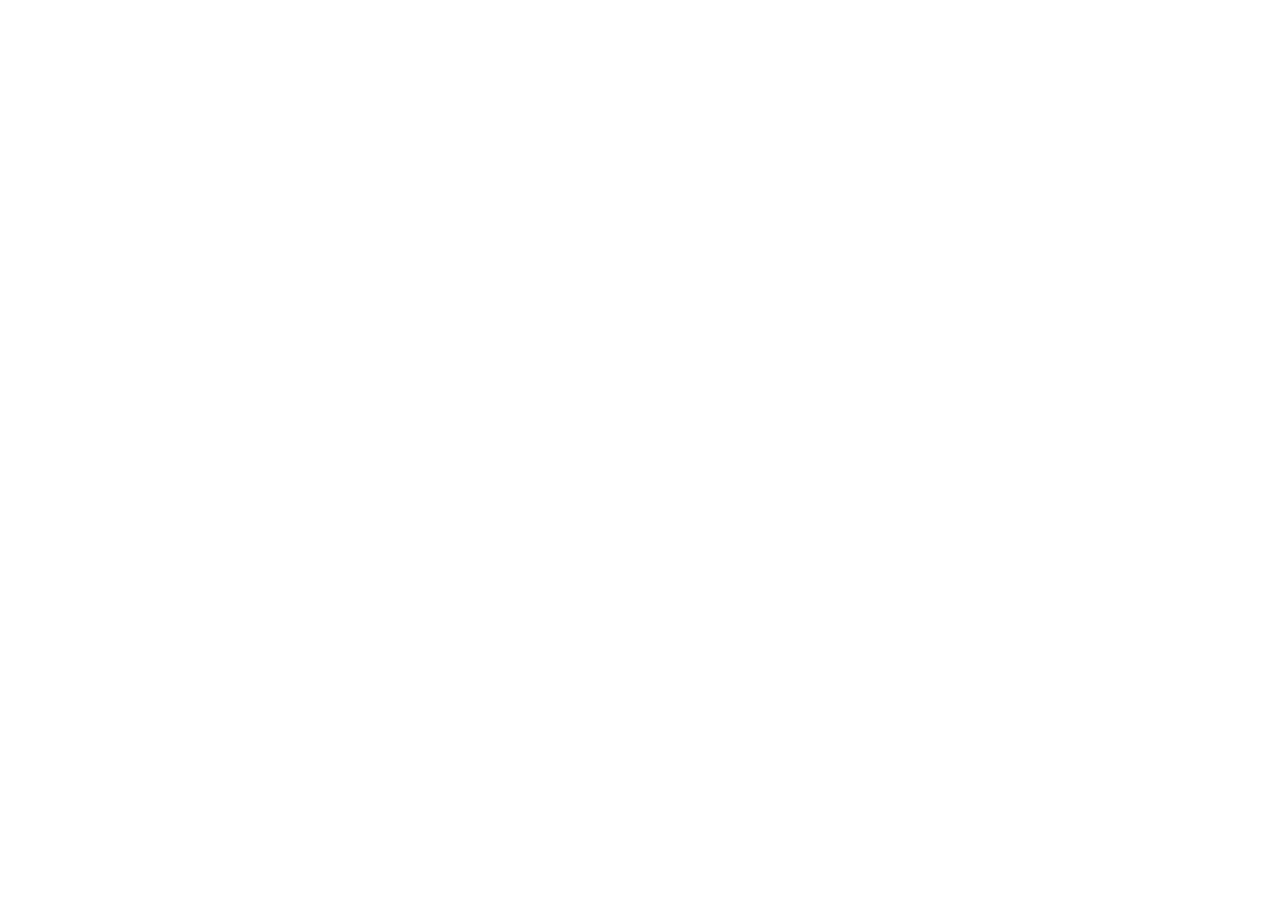
==== TheOdinProject-LandingPage/index.html @ 04fe06cd "first commit" ====
<!DOCTYPE html>
<html lang="en">
<head>
    <meta charset="UTF-8">
    <meta name="viewport" content="width=device-width, initial-scale=1.0">
    <title>Document</title>
    <link rel="stylesheet" href="./styles.css">
</head>
<body>

</body>
</html>
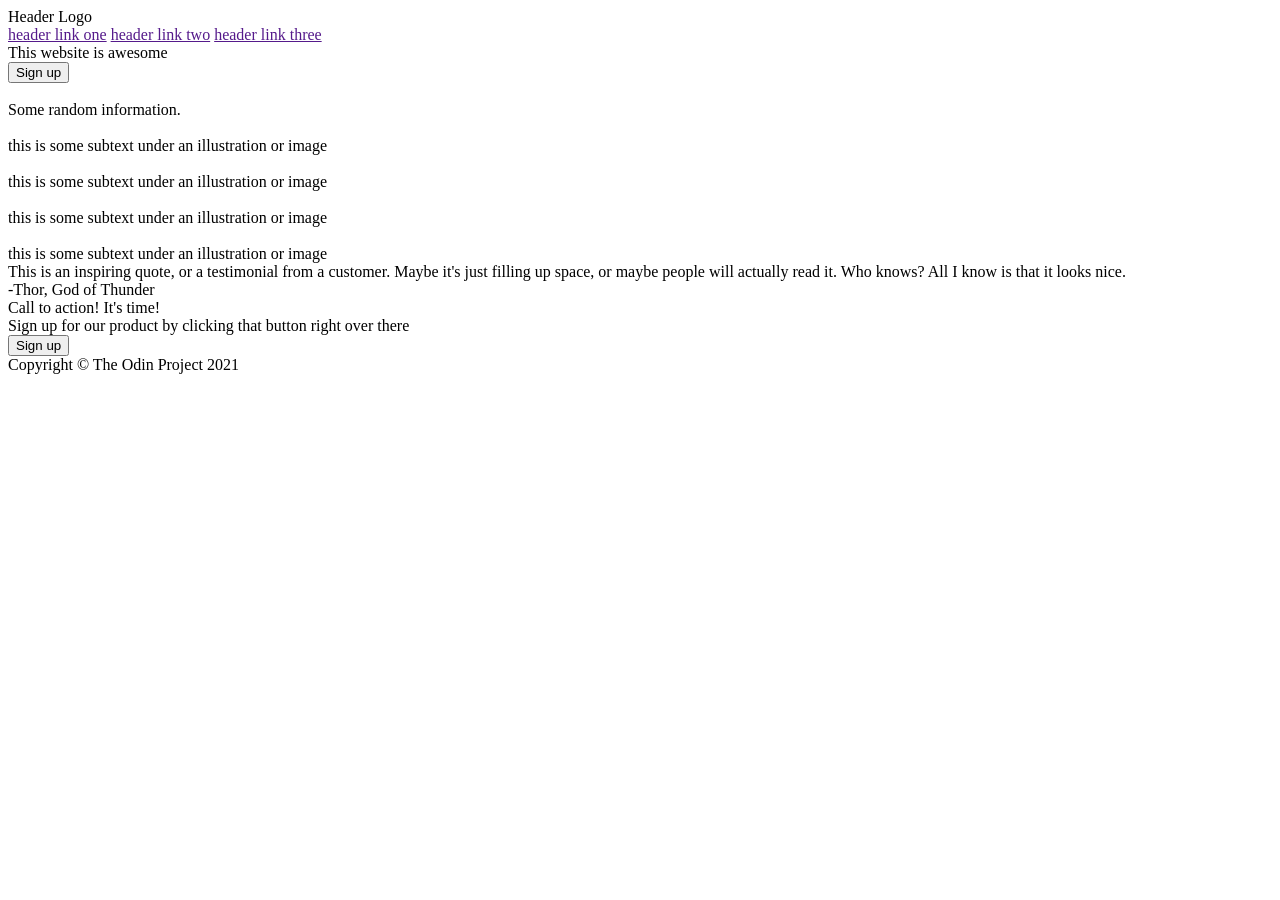
==== commit 204e3913: "create initial html" ====
--- a/TheOdinProject-LandingPage/index.html
+++ b/TheOdinProject-LandingPage/index.html
@@ -1,12 +1,72 @@
 <!DOCTYPE html>
 <html lang="en">
+
 <head>
     <meta charset="UTF-8">
     <meta name="viewport" content="width=device-width, initial-scale=1.0">
     <title>Document</title>
     <link rel="stylesheet" href="./styles.css">
 </head>
+
 <body>
+    <div class="header">
+        <div class="navbar">
+            <div>Header Logo</div>
+            <div class="nav-items">
+                <a href="">header link one</a>
+                <a href="">header link two</a>
+                <a href="">header link three</a>
+            </div>
+        </div>
+        <div class="hero-main">
+            <div>
+                <div class="hero-main-text">This website is awesome</div>
+                <div class="hero-second-text"></div>
+                <button>Sign up</button>
+            </div>
+            <img src="" alt="">
+        </div>
+    </div>
 
+    <div class="container">
+        <div class="section1">
+            <div>Some random information.</div>
+            <div>
+                <div class="card-info">
+                    <img src="" alt="">
+                    <div class="card">this is some subtext under an illustration or image</div>
+                </div>
+                <div class="card-info">
+                    <img src="" alt="">
+                    <div class="card">this is some subtext under an illustration or image</div>
+                </div>
+                <div class="card-info">
+                    <img src="" alt="">
+                    <div class="card">this is some subtext under an illustration or image</div>
+                </div>
+                <div class="card-info">
+                    <img src="" alt="">
+                    <div class="card">this is some subtext under an illustration or image</div>
+                </div>
+            </div>
+        </div>
+        <div class="section2">
+            <div class="quote">This is an inspiring quote, or a testimonial from a customer. Maybe it's just filling up
+                space, or maybe
+                people will actually read it. Who knows? All I know is that it looks nice.
+            </div>
+            <div class="quote-writer">-Thor, God of Thunder</div>
+        </div>
+        <div class="section3">
+            <div>
+                <div>Call to action! It's time!</div>
+                <div>Sign up for our product by clicking that button right over there</div>
+            </div>
+            <button>Sign up</button>
+        </div>
+    </div>
+
+    <div class="footer">Copyright © The Odin Project 2021</div>
 </body>
+
 </html>
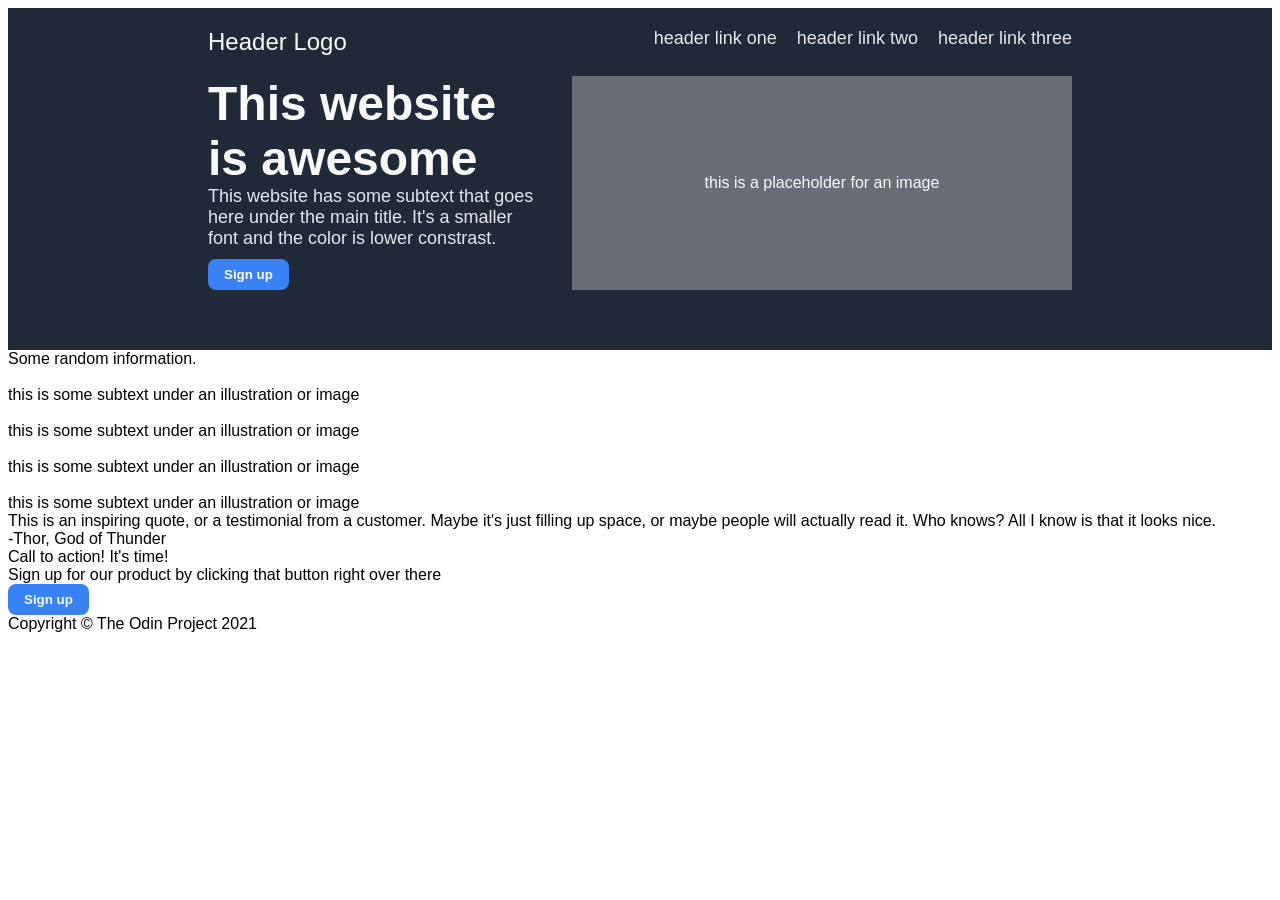
==== commit 9f1598a3: "complete header" ====
--- a/TheOdinProject-LandingPage/index.html
+++ b/TheOdinProject-LandingPage/index.html
@@ -11,7 +11,7 @@
 <body>
     <div class="header">
         <div class="navbar">
-            <div>Header Logo</div>
+            <div class="header-logo-text">Header Logo</div>
             <div class="nav-items">
                 <a href="">header link one</a>
                 <a href="">header link two</a>
@@ -21,10 +21,11 @@
         <div class="hero-main">
             <div>
                 <div class="hero-main-text">This website is awesome</div>
-                <div class="hero-second-text"></div>
+                <div class="hero-secondary-text">This website has some subtext that goes here under the main title. It's
+                    a smaller font and the color is lower constrast.</div>
                 <button>Sign up</button>
             </div>
-            <img src="" alt="">
+            <div class="img">this is a placeholder for an image</div>
         </div>
     </div>
 
--- a/TheOdinProject-LandingPage/styles.css
+++ b/TheOdinProject-LandingPage/styles.css
@@ -0,0 +1,69 @@
+body {
+    font-family: Roboto, sans-serif;
+}
+
+.header {
+    background-color: #1F2937;
+    padding: 20px 200px 60px;
+    display: flex;
+    flex-direction: column;
+    gap: 20px;
+}
+
+.navbar {
+    display: flex;
+    justify-content: space-between;
+}
+
+.header-logo-text {
+    font-size: 24px;
+    color: #F9FAF8;
+}
+
+.nav-items {
+    display: flex;
+    gap: 20px;
+}
+
+a {
+    text-decoration: none;
+}
+
+.hero-main {
+    display: flex;
+    gap: 32px;
+}
+
+.hero-main div button{
+    margin-top: 10px;
+}
+
+.hero-main .img {
+    display: flex;
+    justify-content: center;
+    align-items: center;
+    min-width: 500px;
+    color: #F9FAF8;
+    background-color: #c5c5c76f;
+}
+
+a,
+.hero-secondary-text {
+    font-size: 18px;
+    color: #E5E7EB;
+}
+
+.hero-main-text {
+    font-size: 48px;
+    color: #F9FAF8;
+    font-weight: 800;
+}
+
+button{
+    background-color: #3882F6;
+    font-weight: 800;
+    color: #F9FAF8;
+    padding: 8px 16px;
+    border: none;
+    border-radius: 8px;
+}
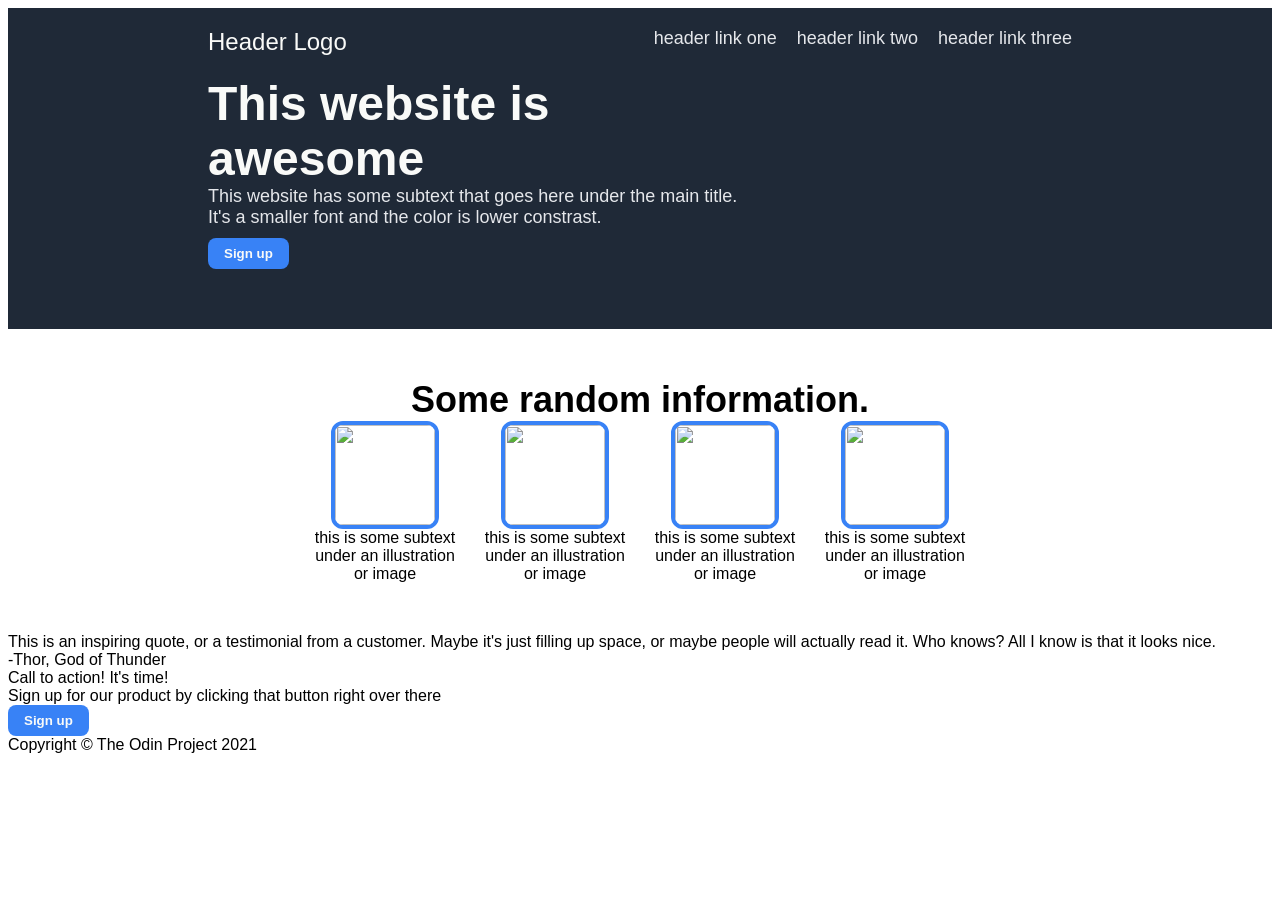
==== commit 06430395: "complete section1 and add images" ====
--- a/TheOdinProject-LandingPage/index.html
+++ b/TheOdinProject-LandingPage/index.html
@@ -25,28 +25,28 @@
                     a smaller font and the color is lower constrast.</div>
                 <button>Sign up</button>
             </div>
-            <div class="img">this is a placeholder for an image</div>
+            <img src="https://cdn.pixabay.com/photo/2024/09/02/16/31/dragon-9017341_1280.png" alt="">
         </div>
     </div>
 
     <div class="container">
         <div class="section1">
-            <div>Some random information.</div>
-            <div>
+            <div class="section1-header">Some random information.</div>
+            <div class="card-section">
                 <div class="card-info">
-                    <img src="" alt="">
+                    <img src="https://cdn.pixabay.com/photo/2024/09/09/07/12/mythology-9033976_1280.png" alt="">
                     <div class="card">this is some subtext under an illustration or image</div>
                 </div>
                 <div class="card-info">
-                    <img src="" alt="">
+                    <img src="https://cdn.pixabay.com/photo/2024/09/10/08/30/mythology-9036492_1280.png" alt="">
                     <div class="card">this is some subtext under an illustration or image</div>
                 </div>
                 <div class="card-info">
-                    <img src="" alt="">
+                    <img src="https://cdn.pixabay.com/photo/2024/09/10/08/30/mythology-9036507_1280.png" alt="">
                     <div class="card">this is some subtext under an illustration or image</div>
                 </div>
                 <div class="card-info">
-                    <img src="" alt="">
+                    <img src="https://cdn.pixabay.com/photo/2024/09/10/08/30/mythology-9036522_1280.png" alt="">
                     <div class="card">this is some subtext under an illustration or image</div>
                 </div>
             </div>
--- a/TheOdinProject-LandingPage/styles.css
+++ b/TheOdinProject-LandingPage/styles.css
@@ -34,17 +34,13 @@
     gap: 32px;
 }
 
-.hero-main div button{
+.hero-main div button {
     margin-top: 10px;
 }
 
-.hero-main .img {
-    display: flex;
-    justify-content: center;
-    align-items: center;
-    min-width: 500px;
-    color: #F9FAF8;
-    background-color: #c5c5c76f;
+.hero-main img {
+    object-fit: cover;
+    width: 500px;
 }
 
 a,
@@ -59,7 +55,7 @@
     font-weight: 800;
 }
 
-button{
+button {
     background-color: #3882F6;
     font-weight: 800;
     color: #F9FAF8;
@@ -67,3 +63,34 @@
     border: none;
     border-radius: 8px;
 }
+
+.section1 {
+    text-align: center;
+    margin: 50px 0;
+}
+
+.section1-header{
+    font-size: 36px;
+    color: 1F2937;
+    font-weight: 900;
+}
+
+.card-section {
+    display: flex;
+    justify-content: center;
+    gap: 20px;
+    margin: 0 20%;
+}
+
+.card-info {
+    max-width: 150px;
+}
+
+.card-info img {
+    object-fit: cover;
+    object-position: top;
+    width: 100px;
+    height: 100px;
+    border: solid 4px #3882F6;
+    border-radius: 12px;
+}
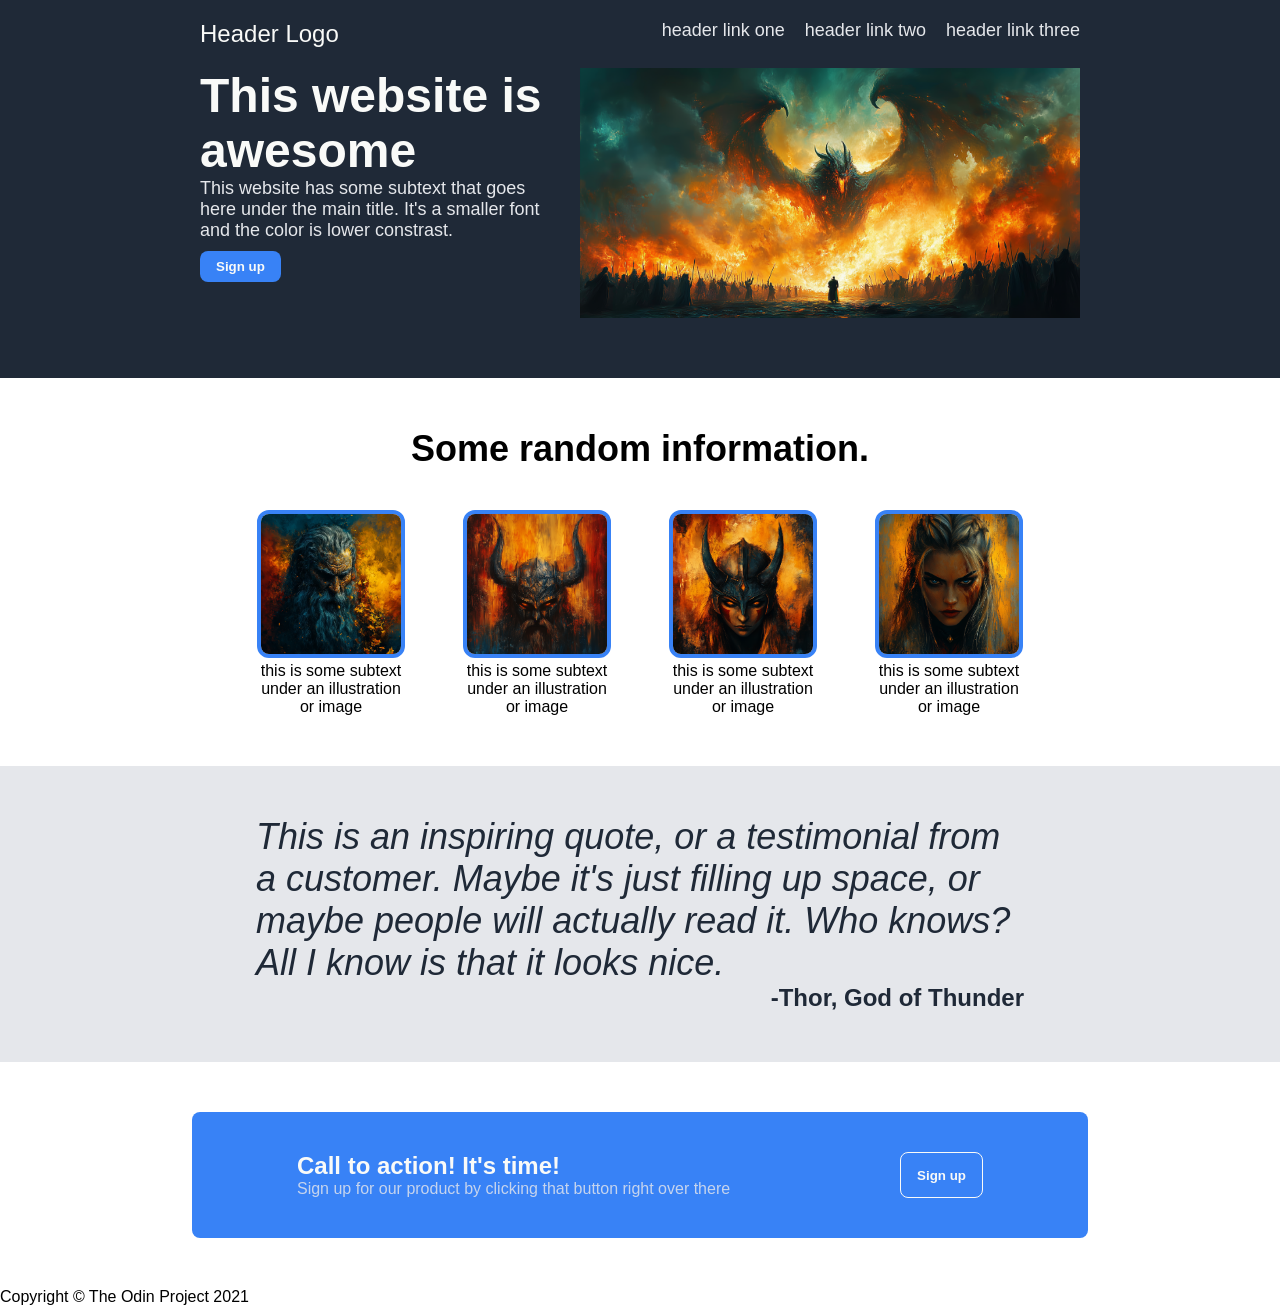
==== commit 50ac929d: "download images and complete section3" ====
--- a/TheOdinProject-LandingPage/index.html
+++ b/TheOdinProject-LandingPage/index.html
@@ -25,7 +25,7 @@
                     a smaller font and the color is lower constrast.</div>
                 <button>Sign up</button>
             </div>
-            <img src="https://cdn.pixabay.com/photo/2024/09/02/16/31/dragon-9017341_1280.png" alt="">
+            <img src="./images/dragon.png" alt="">
         </div>
     </div>
 
@@ -34,19 +34,19 @@
             <div class="section1-header">Some random information.</div>
             <div class="card-section">
                 <div class="card-info">
-                    <img src="https://cdn.pixabay.com/photo/2024/09/09/07/12/mythology-9033976_1280.png" alt="">
+                    <img src="./images/god_1.webp" alt="">
                     <div class="card">this is some subtext under an illustration or image</div>
                 </div>
                 <div class="card-info">
-                    <img src="https://cdn.pixabay.com/photo/2024/09/10/08/30/mythology-9036492_1280.png" alt="">
+                    <img src="./images/god_2.webp" alt="">
                     <div class="card">this is some subtext under an illustration or image</div>
                 </div>
                 <div class="card-info">
-                    <img src="https://cdn.pixabay.com/photo/2024/09/10/08/30/mythology-9036507_1280.png" alt="">
+                    <img src="./images/god_3.webp" alt="">
                     <div class="card">this is some subtext under an illustration or image</div>
                 </div>
                 <div class="card-info">
-                    <img src="https://cdn.pixabay.com/photo/2024/09/10/08/30/mythology-9036522_1280.png" alt="">
+                    <img src="./images/god_4.webp" alt="">
                     <div class="card">this is some subtext under an illustration or image</div>
                 </div>
             </div>
@@ -60,8 +60,8 @@
         </div>
         <div class="section3">
             <div>
-                <div>Call to action! It's time!</div>
-                <div>Sign up for our product by clicking that button right over there</div>
+                <div class="text1">Call to action! It's time!</div>
+                <div class="text2">Sign up for our product by clicking that button right over there</div>
             </div>
             <button>Sign up</button>
         </div>
--- a/TheOdinProject-LandingPage/styles.css
+++ b/TheOdinProject-LandingPage/styles.css
@@ -1,5 +1,6 @@
 body {
     font-family: Roboto, sans-serif;
+    margin: 0;
 }
 
 .header {
@@ -69,7 +70,7 @@
     margin: 50px 0;
 }
 
-.section1-header{
+.section1-header {
     font-size: 36px;
     color: 1F2937;
     font-weight: 900;
@@ -77,9 +78,8 @@
 
 .card-section {
     display: flex;
-    justify-content: center;
-    gap: 20px;
-    margin: 0 20%;
+    justify-content: space-between;
+    margin: 40px 20%;
 }
 
 .card-info {
@@ -89,8 +89,51 @@
 .card-info img {
     object-fit: cover;
     object-position: top;
-    width: 100px;
-    height: 100px;
+    width: 140px;
+    height: 140px;
     border: solid 4px #3882F6;
     border-radius: 12px;
 }
+
+.section2 {
+    padding: 50px 20%;
+    background-color: #E5E7EB;
+}
+
+.quote {
+    font-size: 36px;
+    font-style: italic;
+    font-weight: lighter;
+    color: #1F2937;
+}
+
+.quote-writer {
+    text-align: end;
+    font-size: 24px;
+    font-weight: bold;
+    color: #1F2937;
+}
+
+.section3 {
+    display: flex;
+    justify-content: space-around;
+    margin: 50px 15%;
+    background-color: #3882F6;
+    padding: 40px 20px;
+    border-radius: 8px;
+}
+
+.section3 .text1 {
+    color: #F9FAF8;
+    font-size: 24px;
+    font-weight: bold;
+}
+
+.section3 .text2 {
+    color: #e5e7ebd0;
+    font-weight: lighter;
+}
+
+.section3 button {
+    border: solid 1px #F9FAF8;
+}
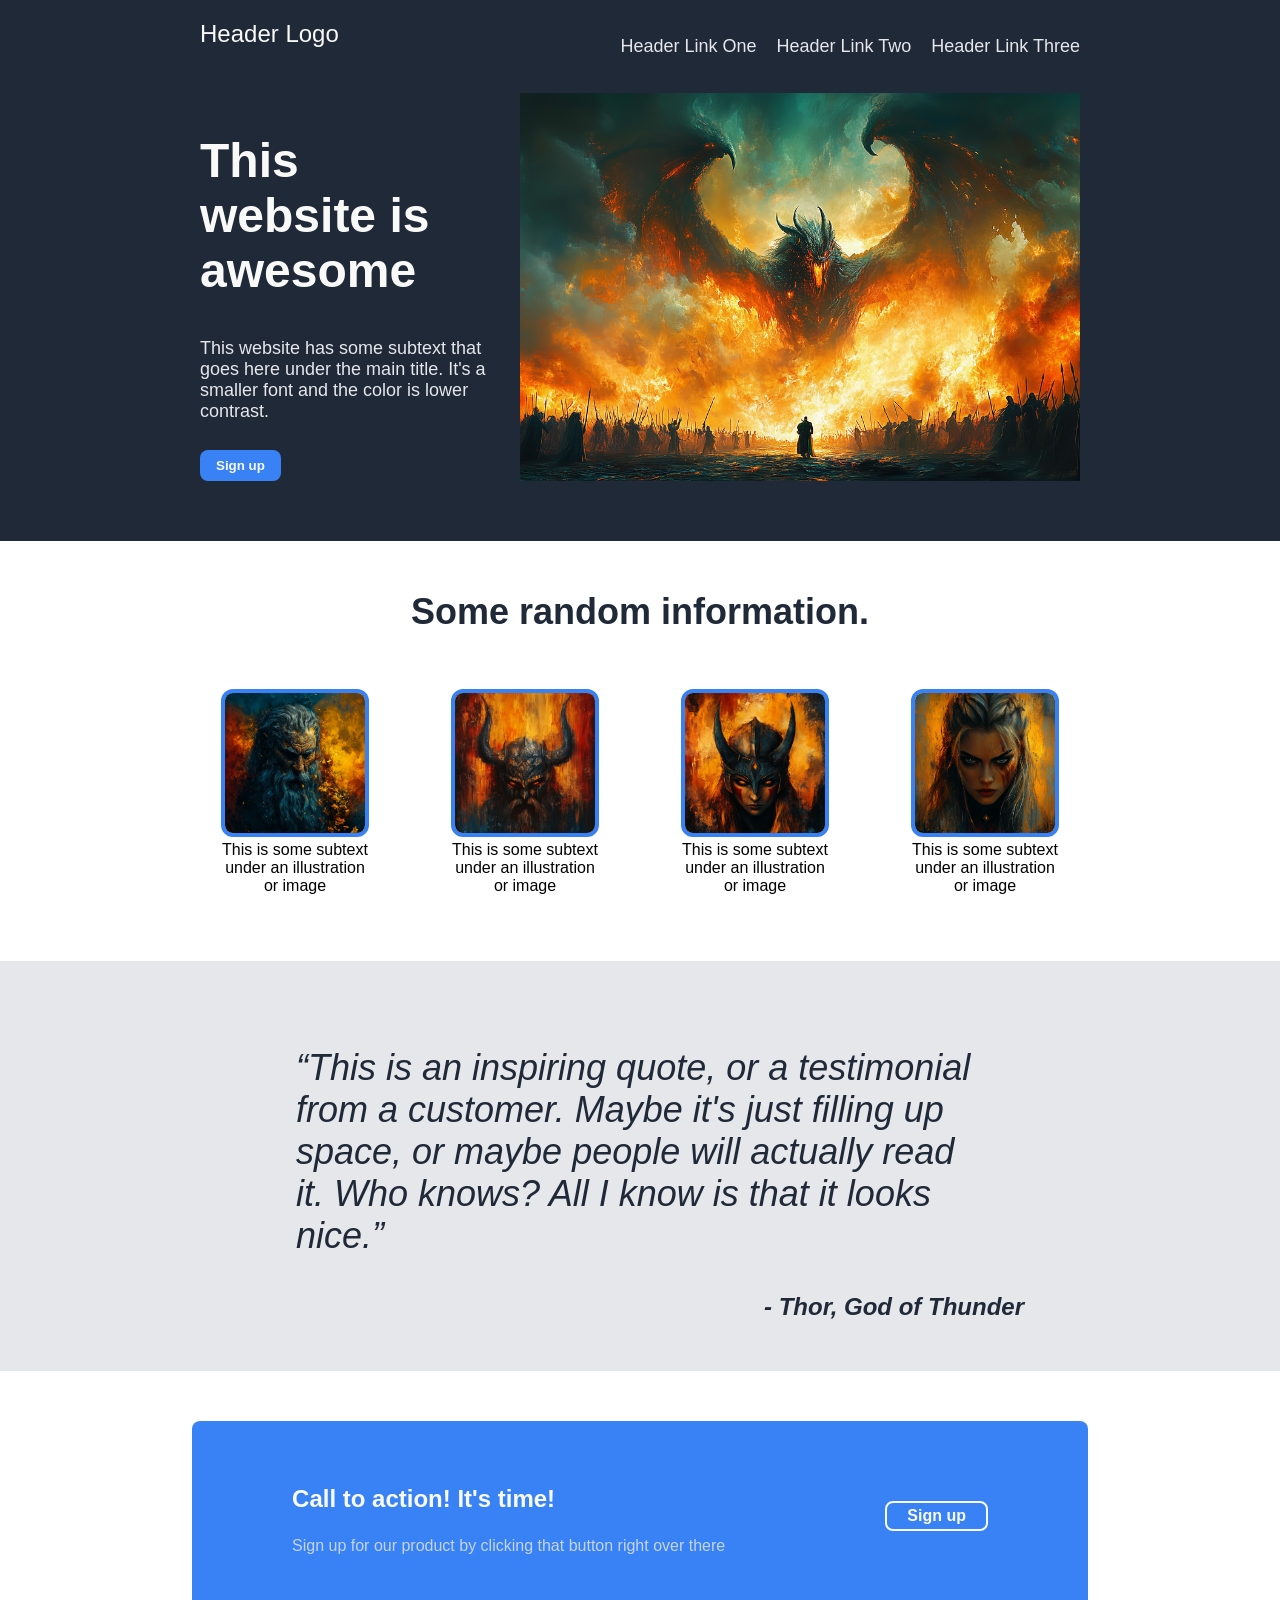
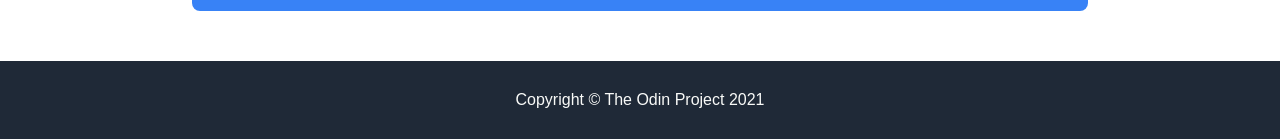
==== commit c7c7d7ef: "refactor code" ====
--- a/TheOdinProject-LandingPage/index.html
+++ b/TheOdinProject-LandingPage/index.html
@@ -4,70 +4,74 @@
 <head>
     <meta charset="UTF-8">
     <meta name="viewport" content="width=device-width, initial-scale=1.0">
-    <title>Document</title>
-    <link rel="stylesheet" href="./styles.css">
+    <title>Refactored Webpage</title>
+    <link rel="stylesheet" href="styles.css">
 </head>
 
 <body>
-    <div class="header">
-        <div class="navbar">
-            <div class="header-logo-text">Header Logo</div>
-            <div class="nav-items">
-                <a href="">header link one</a>
-                <a href="">header link two</a>
-                <a href="">header link three</a>
-            </div>
-        </div>
-        <div class="hero-main">
+    <header class="header">
+        <nav class="navbar">
+            <a href="#" class="header-logo-text">Header Logo</a>
+            <ul class="nav-items">
+                <li><a href="#">Header Link One</a></li>
+                <li><a href="#">Header Link Two</a></li>
+                <li><a href="#">Header Link Three</a></li>
+            </ul>
+        </nav>
+        <section class="hero-main">
             <div>
-                <div class="hero-main-text">This website is awesome</div>
-                <div class="hero-secondary-text">This website has some subtext that goes here under the main title. It's
-                    a smaller font and the color is lower constrast.</div>
+                <h1 class="hero-main-text">This website is awesome</h1>
+                <p class="hero-secondary-text">
+                    This website has some subtext that goes here under the main title. It's a smaller font and the color is lower contrast.
+                </p>
                 <button>Sign up</button>
             </div>
-            <img src="./images/dragon.png" alt="">
-        </div>
-    </div>
+            <img src="./images/dragon.png" alt="Dragon image">
+        </section>
+    </header>
 
-    <div class="container">
-        <div class="section1">
-            <div class="section1-header">Some random information.</div>
+    <main class="container">
+        <section class="section1">
+            <h2 class="section1-header">Some random information.</h2>
             <div class="card-section">
-                <div class="card-info">
-                    <img src="./images/god_1.webp" alt="">
-                    <div class="card">this is some subtext under an illustration or image</div>
-                </div>
-                <div class="card-info">
-                    <img src="./images/god_2.webp" alt="">
-                    <div class="card">this is some subtext under an illustration or image</div>
-                </div>
-                <div class="card-info">
-                    <img src="./images/god_3.webp" alt="">
-                    <div class="card">this is some subtext under an illustration or image</div>
-                </div>
-                <div class="card-info">
-                    <img src="./images/god_4.webp" alt="">
-                    <div class="card">this is some subtext under an illustration or image</div>
-                </div>
+                <figure class="card-info">
+                    <img src="./images/god_1.webp" alt="Image 1">
+                    <figcaption class="card">This is some subtext under an illustration or image</figcaption>
+                </figure>
+                <figure class="card-info">
+                    <img src="./images/god_2.webp" alt="Image 2">
+                    <figcaption class="card">This is some subtext under an illustration or image</figcaption>
+                </figure>
+                <figure class="card-info">
+                    <img src="./images/god_3.webp" alt="Image 3">
+                    <figcaption class="card">This is some subtext under an illustration or image</figcaption>
+                </figure>
+                <figure class="card-info">
+                    <img src="./images/god_4.webp" alt="Image 4">
+                    <figcaption class="card">This is some subtext under an illustration or image</figcaption>
+                </figure>
             </div>
-        </div>
-        <div class="section2">
-            <div class="quote">This is an inspiring quote, or a testimonial from a customer. Maybe it's just filling up
-                space, or maybe
-                people will actually read it. Who knows? All I know is that it looks nice.
-            </div>
-            <div class="quote-writer">-Thor, God of Thunder</div>
-        </div>
-        <div class="section3">
+        </section>
+
+        <section class="section2">
+            <blockquote class="quote">
+                “This is an inspiring quote, or a testimonial from a customer. Maybe it's just filling up space, or maybe people will actually read it. Who knows? All I know is that it looks nice.”
+            </blockquote>
+            <cite class="quote-writer">- Thor, God of Thunder</cite>
+        </section>
+
+        <section class="section3">
             <div>
-                <div class="text1">Call to action! It's time!</div>
-                <div class="text2">Sign up for our product by clicking that button right over there</div>
+                <h3 class="text1">Call to action! It's time!</h3>
+                <p class="text2">Sign up for our product by clicking that button right over there</p>
             </div>
             <button>Sign up</button>
-        </div>
-    </div>
+        </section>
+    </main>
 
-    <div class="footer">Copyright © The Odin Project 2021</div>
+    <footer class="footer">
+        Copyright © The Odin Project 2021
+    </footer>
 </body>
 
 </html>
--- a/TheOdinProject-LandingPage/styles.css
+++ b/TheOdinProject-LandingPage/styles.css
@@ -1,8 +1,26 @@
+/* Global Styles */
 body {
-    font-family: Roboto, sans-serif;
+    font-family: 'Roboto', sans-serif;
     margin: 0;
 }
 
+a {
+    text-decoration: none;
+    font-size: 18px;
+    color: #E5E7EB;
+}
+
+button {
+    background-color: #3882F6;
+    font-weight: 800;
+    color: #F9FAF8;
+    padding: 8px 16px;
+    border: none;
+    border-radius: 8px;
+    cursor: pointer;
+}
+
+/* Header Section */
 .header {
     background-color: #1F2937;
     padding: 20px 200px 60px;
@@ -16,6 +34,10 @@
     justify-content: space-between;
 }
 
+.navbar ul{
+    list-style-type: none;
+}
+
 .header-logo-text {
     font-size: 24px;
     color: #F9FAF8;
@@ -26,10 +48,7 @@
     gap: 20px;
 }
 
-a {
-    text-decoration: none;
-}
-
+/* Hero Section */
 .hero-main {
     display: flex;
     gap: 32px;
@@ -41,13 +60,7 @@
 
 .hero-main img {
     object-fit: cover;
-    width: 500px;
-}
-
-a,
-.hero-secondary-text {
-    font-size: 18px;
-    color: #E5E7EB;
+    width: 560px;
 }
 
 .hero-main-text {
@@ -56,15 +69,12 @@
     font-weight: 800;
 }
 
-button {
-    background-color: #3882F6;
-    font-weight: 800;
-    color: #F9FAF8;
-    padding: 8px 16px;
-    border: none;
-    border-radius: 8px;
+.hero-secondary-text {
+    font-size: 18px;
+    color: #E5E7EB;
 }
 
+/* Section 1 - Card Section */
 .section1 {
     text-align: center;
     margin: 50px 0;
@@ -72,14 +82,15 @@
 
 .section1-header {
     font-size: 36px;
-    color: 1F2937;
+    color: #1F2937;
     font-weight: 900;
 }
 
 .card-section {
     display: flex;
-    justify-content: space-between;
-    margin: 40px 20%;
+    justify-content: center;
+
+    margin: 40px auto;
 }
 
 .card-info {
@@ -95,9 +106,12 @@
     border-radius: 12px;
 }
 
+/* Section 2 - Quote */
 .section2 {
     padding: 50px 20%;
     background-color: #E5E7EB;
+    display: flex;
+    flex-direction: column;
 }
 
 .quote {
@@ -114,6 +128,7 @@
     color: #1F2937;
 }
 
+/* Section 3 - Call to Action */
 .section3 {
     display: flex;
     justify-content: space-around;
@@ -135,5 +150,17 @@
 }
 
 .section3 button {
-    border: solid 1px #F9FAF8;
+    border: solid 2px #F9FAF8;
+    padding: 0 20px;
+    margin: 40px 0;
+    font-size: 16px;
+    flex-shrink: 0;
 }
+
+/* Footer */
+.footer {
+    background-color: #1F2937;
+    padding: 30px;
+    text-align: center;
+    color: #F9FAF8;
+}
